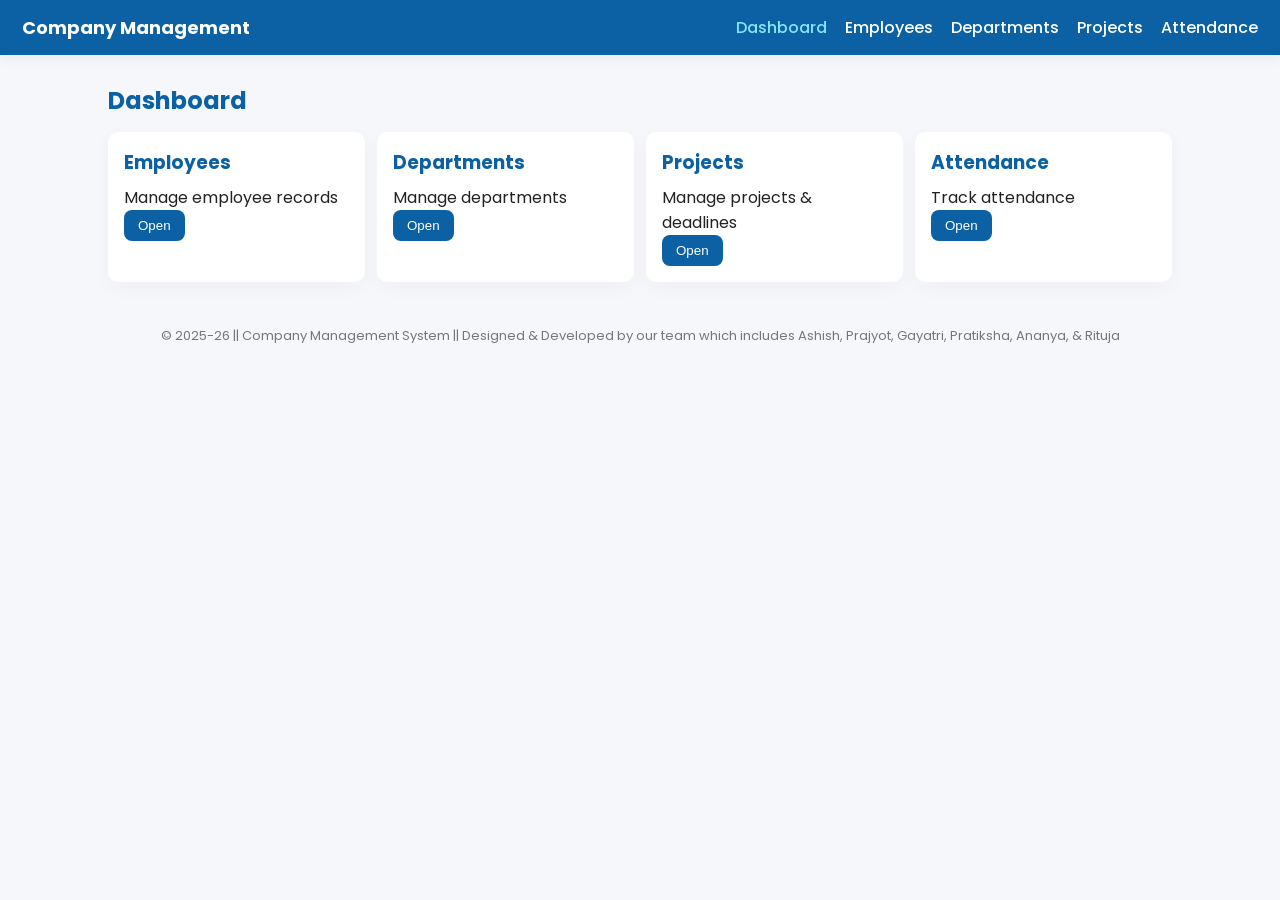
==== index.html @ 50b2c0f2 "Initial commit" ====
<!DOCTYPE html>
<html lang="en">
<head>
  <meta charset="utf-8" />
  <title>Company Management - By Ashish</title>
  <link rel="stylesheet" href="css/style.css">
</head>
<body>
  <header>
    <h1>Company Management</h1>
    <nav>
      <a href="index.html" class="active">Dashboard</a>
      <a href="employees.html">Employees</a>
      <a href="departments.html">Departments</a>
      <a href="projects.html">Projects</a>
      <a href="attendance.html">Attendance</a>
    </nav>
  </header>

  <div class="container">
    <h2>Dashboard</h2>
    <div style="display:grid;grid-template-columns:repeat(auto-fit,minmax(200px,1fr));gap:12px;margin-bottom:18px;">
      <div style="background:#fff;padding:16px;border-radius:10px;box-shadow:0 6px 20px rgba(0,0,0,0.03)">
        <h3 style="color:#0b61a4;margin-bottom:8px">Employees</h3>
        <p class="small">Manage employee records</p>
        <a href="employees.html"><button class="primary">Open</button></a>
      </div>
      <div style="background:#fff;padding:16px;border-radius:10px;box-shadow:0 6px 20px rgba(0,0,0,0.03)">
        <h3 style="color:#0b61a4;margin-bottom:8px">Departments</h3>
        <p class="small">Manage departments</p>
        <a href="departments.html"><button class="primary">Open</button></a>
      </div>
      <div style="background:#fff;padding:16px;border-radius:10px;box-shadow:0 6px 20px rgba(0,0,0,0.03)">
        <h3 style="color:#0b61a4;margin-bottom:8px">Projects</h3>
        <p class="small">Manage projects & deadlines</p>
        <a href="projects.html"><button class="primary">Open</button></a>
      </div>
      <div style="background:#fff;padding:16px;border-radius:10px;box-shadow:0 6px 20px rgba(0,0,0,0.03)">
        <h3 style="color:#0b61a4;margin-bottom:8px">Attendance</h3>
        <p class="small">Track attendance</p>
        <a href="attendance.html"><button class="primary">Open</button></a>
      </div>
    </div>

    <div class="footer">© 2025-26 || Company Management System || Designed & Developed by our team which includes Ashish, Prajyot, Gayatri, Pratiksha, Ananya, & Rituja </div>
  </div>
</body>
</html>
---- css/style.css ----
/* style.css */
@import url('https://fonts.googleapis.com/css2?family=Poppins:wght@300;400;600&display=swap');

* { box-sizing: border-box; margin: 0; padding: 0; }
body { font-family: 'Poppins', sans-serif; background: #f5f7fb; color: #222; min-height: 100vh; }
header { background: #0b61a4; color: #fff; display:flex; align-items:center; justify-content:space-between; padding:14px 22px; box-shadow:0 3px 12px rgba(0,0,0,0.06); }
header h1 { font-size:18px; }
nav a { color: #fff; margin-left:14px; text-decoration:none; font-weight:500; }
nav a.active, nav a:hover { color: #8be3ff; }

.container { max-width:1100px; margin:28px auto; padding:0 18px; }
h2 { color:#0b61a4; margin-bottom:14px; }

.button-row { display:flex; gap:10px; margin-bottom:12px; }
button.primary { background:#0b61a4; color:#fff; border:none; padding:8px 14px; border-radius:8px; cursor:pointer; }
button.danger { background:#e74c3c; color:#fff; border:none; padding:6px 10px; border-radius:6px; cursor:pointer; }
button.secondary { background:#6c757d; color:#fff; padding:8px 14px; border-radius:8px; border:none; cursor:pointer; }

table { width:100%; border-collapse:collapse; background:#fff; border-radius:10px; overflow:hidden; box-shadow:0 6px 20px rgba(15,15,15,0.03); }
th, td { padding:12px 14px; border-bottom:1px solid #eee; text-align:left; font-size:14px; vertical-align:middle; }
th { background:#0b61a4; color:#fff; font-weight:600; }
tr:nth-child(even) td { background:#fbfcfe; }

.modal { display:none; position:fixed; inset:0; background:rgba(0,0,0,0.45); justify-content:center; align-items:center; z-index:50; }
.modal .card { background:#fff; width:480px; border-radius:10px; padding:18px; box-shadow:0 12px 40px rgba(14,14,14,0.12); }
.input { margin-bottom:10px; }
.input label { display:block; font-size:13px; margin-bottom:6px; color:#444;}
.input input, .input select, .input textarea { width:100%; padding:10px; border:1px solid #ddd; border-radius:6px; font-size:14px; }
.modal .actions { display:flex; gap:8px; justify-content:flex-end; margin-top:12px; }

.notification { position: fixed; top: 20px; right: 20px; background: #00c853; color: white; padding: 12px 20px; border-radius: 8px; box-shadow: 0 4px 12px rgba(0,0,0,0.2); opacity: 0; transform: translateY(-20px); transition: all 0.4s ease; z-index: 1000; display: none; font-size:14px; }
.notification.error { background: #d32f2f; }
.notification.warning { background: #ffa000; }

.footer { text-align:center; padding:16px 0; color:#777; font-size:13px; margin-top:28px; }
@media (max-width:720px) {
  .modal .card { width:92%; }
  th, td { font-size:13px; }
  header { flex-direction:column; gap:8px; align-items:flex-start; }
}
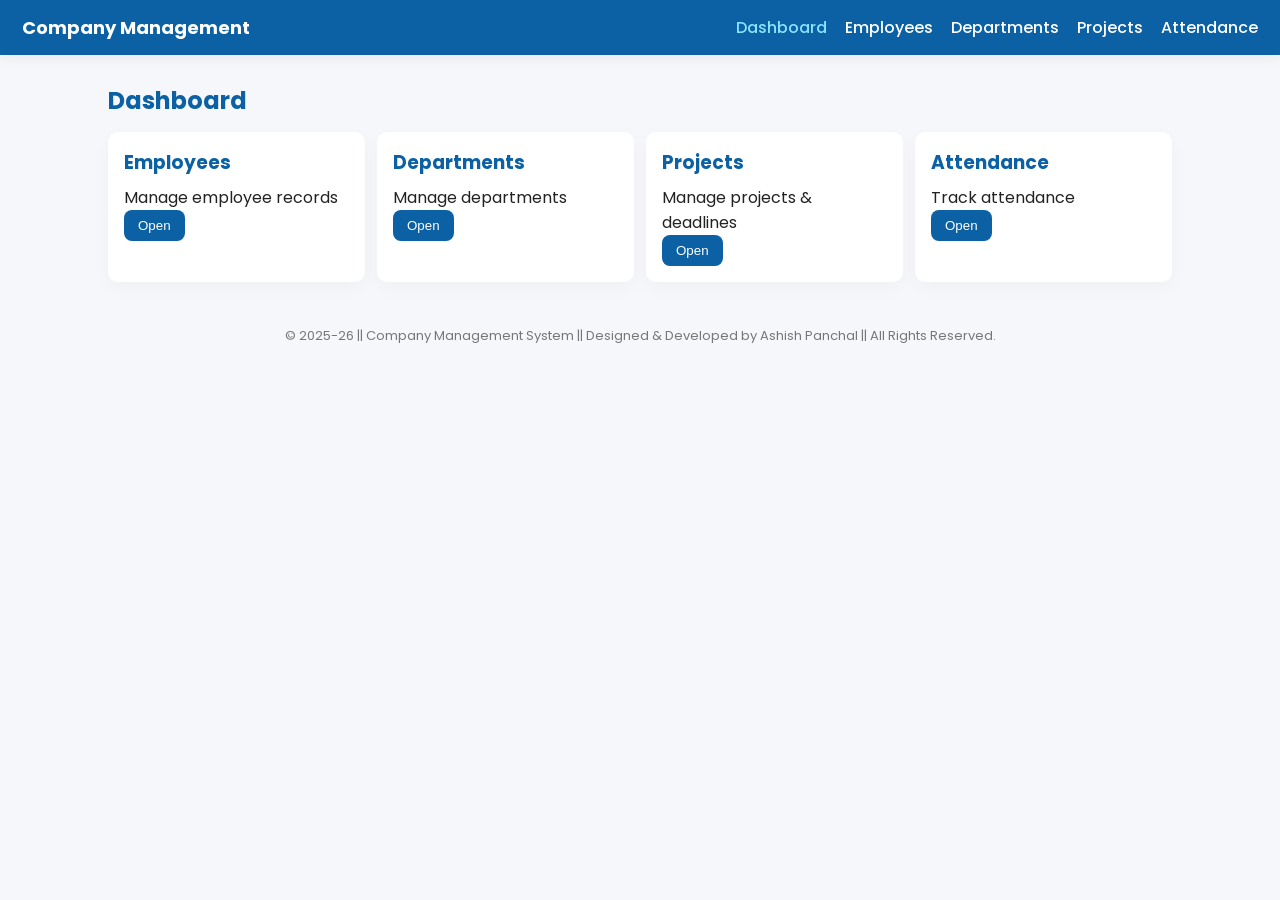
==== commit 389da1e2: "Update README with project details and instructions" ====
--- a/index.html
+++ b/index.html
@@ -42,7 +42,7 @@
       </div>
     </div>
 
-    <div class="footer">© 2025-26 || Company Management System || Designed & Developed by our team which includes Ashish, Prajyot, Gayatri, Pratiksha, Ananya, & Rituja </div>
+    <div class="footer">© 2025-26 || Company Management System || Designed & Developed by Ashish Panchal || All Rights Reserved.</div>
   </div>
 </body>
 </html>
